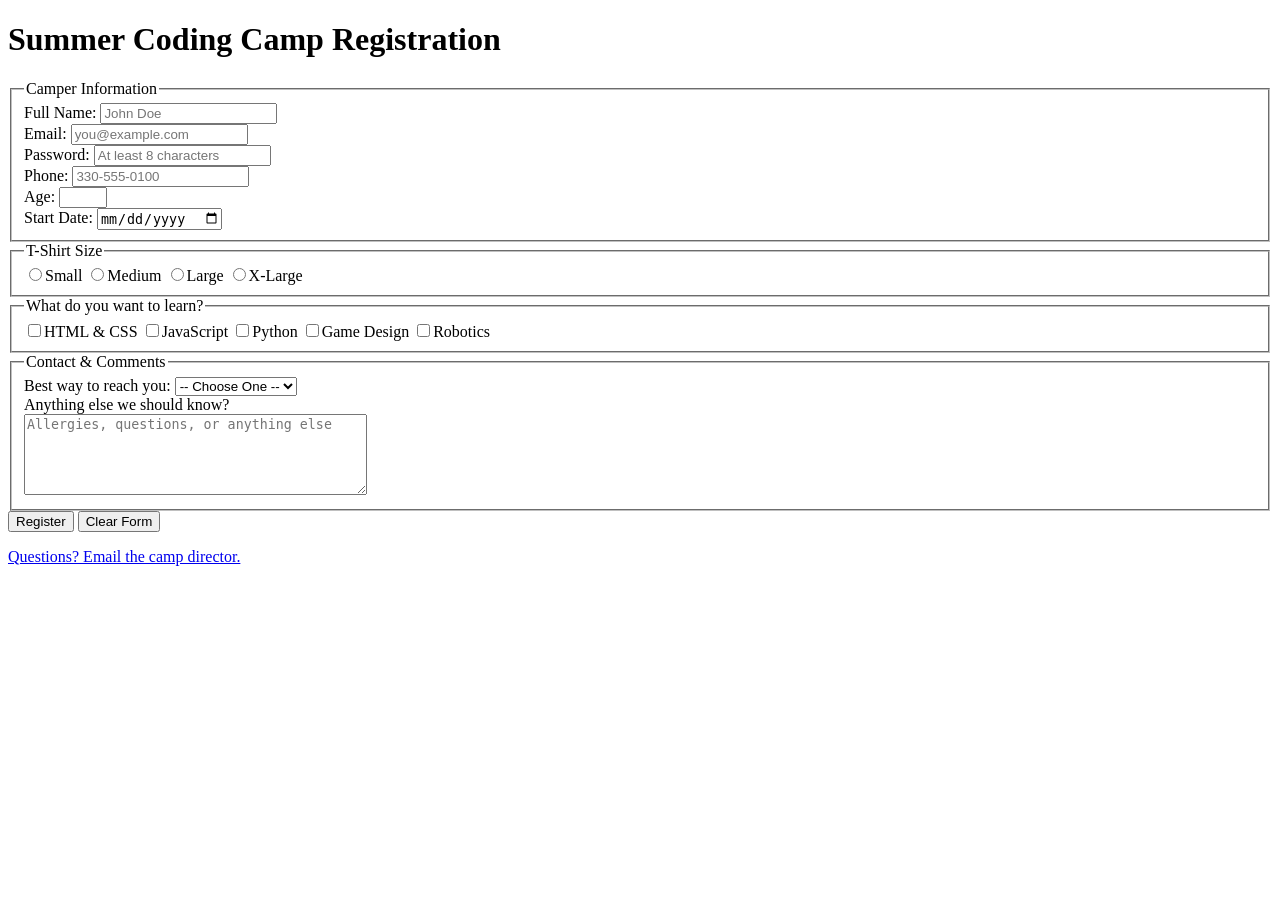
==== html08_htmlForms/html08_Task.html @ 06f7b2cd "Complete html08 Walkthrough & DIY" ====
<!DOCTYPE html>
<html lang="en">
<head>
  <meta charset="UTF-8">
  <meta name="viewport" content="width=device-width, initial-scale=1.0">
  <title>Coding Camp Registration Task</title>

  <!--
    html08 Practice Task: Coding Camp Registration Form

    Part 1 (HTML): build the form in the <body> by following TODO 1 - TODO 9.
    Part 2 (CSS):  style it in the <style> block below by following TODO 10 - TODO 20.
    Part 3 (Test): follow TODO 21 at the bottom of the page.

    Use the walkthrough (html08_Walkthrough.md) if you get stuck.
    Save this file in your html08 folder and push it with GitHub Desktop when done.
  -->

  <style>
    /* ================= PART 2: CSS ================= */

    /* TODO 10: Style the body
       - font-family: Arial, sans-serif
       - max-width: 600px
       - margin: 0 auto (centers the page)
       - padding: 20px
       - background-color: #f5f5f5
    */
    /* YOUR CODE HERE */

    /* TODO 11: Style the h1
       - color: #333
       - text-align: center
    */
    /* YOUR CODE HERE */

    /* TODO 12: Style the form (make it a white card)
       - background-color: white
       - padding: 25px
       - border-radius: 8px
       - box-shadow: 0 2px 8px rgba(0, 0, 0, 0.1)
    */
    /* YOUR CODE HERE */

    /* TODO 13: Style fieldset
       - border: 1px solid #ddd
       - border-radius: 5px
       - padding: 15px
       - margin: 15px 0
       - background-color: #fafafa
    */
    /* YOUR CODE HERE */

    /* TODO 14: Style legend
       - font-weight: bold
       - font-size: 1.1rem
       - color: #333
       - padding: 0 8px
    */
    /* YOUR CODE HERE */

    /* TODO 15: Style label (each label on its own line, above its box)
       - display: block
       - margin-top: 10px
       - margin-bottom: 5px
       - font-weight: bold
       - color: #333
    */
    /* YOUR CODE HERE */

    /* TODO 16: Make the radio and checkbox labels plain
       - Select the class .choice
       - font-weight: normal
    */
    /* YOUR CODE HERE */

    /* TODO 17: Style the text-style boxes, the dropdown, and the textarea.
       Use this selector list (NOT radio or checkbox):
         input[type="text"], input[type="email"], input[type="password"],
         input[type="tel"], input[type="number"], input[type="date"],
         select, textarea
       - width: 100%
       - padding: 10px
       - border: 1px solid #ccc
       - border-radius: 4px
       - font-size: 1rem
       - font-family: inherit
       - box-sizing: border-box
    */
    /* YOUR CODE HERE */

    /* TODO 18: Style the :focus state
       Selector list: input:focus, select:focus, textarea:focus
       - outline: none
       - border-color: #007bff
       - box-shadow: 0 0 5px rgba(0, 123, 255, 0.4)
    */
    /* YOUR CODE HERE */

    /* TODO 19: Style the buttons
       a) .button-group
          - text-align: center
          - margin-top: 20px
       b) button
          - padding: 12px 20px
          - margin: 5px
          - border: none
          - border-radius: 4px
          - font-size: 1rem
          - font-weight: bold
          - cursor: pointer
          - background-color: #007bff
          - color: white
          - transition: background-color 0.3s ease
       c) button:hover
          - background-color: #0056b3
       d) button[type="reset"]
          - background-color: #6c757d
       e) button[type="reset"]:hover
          - background-color: #545b62
    */
    /* YOUR CODE HERE */

    /* TODO 20: Add a media query for small screens
       @media (max-width: 600px)
         button:
           - display: block
           - width: 100%
           - margin: 10px 0
    */
    /* YOUR CODE HERE */
  </style>
</head>
<body>

  <h1>Summer Coding Camp Registration</h1>

  <!-- ================= PART 1: HTML ================= -->

  <!-- TODO 1: Start the form
       - id="camp-form"
       - action="#"   (we have no server yet, so "#" sends it back to this page)
       - method="get" (so you can see the answers in the address bar)
       Everything in TODO 2 - TODO 8 goes INSIDE this form.
  -->
  <!-- YOUR CODE HERE -->
   <form id="camp-form" action="#" method="get">

    <!-- TODO 2: Make a fieldset with the legend "Camper Information".
         Inside it, add a label + input for each row below.
         Every label's for must match its input's id.
         Every input needs a name (use the same word as the id).

         Label text       type       id / name    other attributes
         -----------      --------   ----------   -------------------------------------
         Full Name:       text       fullName     placeholder="First and last name" required
         Email Address:   email      email        placeholder="you@example.com" required
         Password:        password   password     placeholder="At least 8 characters" minlength="8" required
         Phone:           tel        phone        placeholder="330-555-0100"
         Age:             number     age          min="13" max="18"
         Start Date:      date       startDate    required
    -->
    <!-- YOUR CODE HERE -->
    <fieldset>
        <legend>Camper Information</legend>
        <label for="fullName">Full Name:</label>
        <input type="text" id="fullName" name="fullName" placeholder="John Doe" required>
        <br>
        <label for="email">Email:</label>
        <input type="email" id="email" name="email" placeholder="you@example.com" required>
        <br>
        <label for="password">Password:</label>
        <input type="password" id="password" name="password" placeholder="At least 8 characters" minlength="8" required>
        <br>
        <label for="phone">Phone:</label>
        <input type="tel" id="phone" name="phone" placeholder="330-555-0100">
        <br>
        <label for="age">Age:</label>
        <input type="number" id="age" name="age" min="13" max="18">
        <br>
        <label for="startDate">Start Date:</label>
        <input type="date" id="startDate" name="startDate" required>
    </fieldset>

    <!-- TODO 3: Make a fieldset with the legend "T-Shirt Size".
         Add 4 radio buttons. Put each <input> INSIDE its <label>,
         and give each label class="choice".
         - All 4 use name="shirtSize"
         - Values and label text: small (Small), medium (Medium),
           large (Large), xlarge (X-Large)
         - Put required on the first radio button
    -->
    <!-- YOUR CODE HERE -->
    <fieldset>
        <legend>T-Shirt Size</legend>
        <label><input type="radio" name="shirtSize" value="small" required>Small</label>
        <label><input type="radio" name="shirtSize" value="medium" required>Medium</label>
        <label><input type="radio" name="shirtSize" value="large" required>Large</label>
        <label><input type="radio" name="shirtSize" value="xlarge" required>X-Large</label>
    </fieldset>

    <!-- TODO 4: Make a fieldset with the legend "What do you want to learn?".
         Add 5 checkboxes. Put each <input> INSIDE its <label>,
         and give each label class="choice".
         - All 5 use name="topics"
         - Values and label text: html (HTML and CSS), javascript (JavaScript),
           python (Python), games (Game Design), robots (Robotics)
    -->
    <!-- YOUR CODE HERE -->
    <fieldset>
        <legend>What do you want to learn?</legend>
        <label><input type="checkbox" class="choice" name="topics" value="html" required>HTML & CSS</label>
        <label><input type="checkbox" class="choice" name="topics" value="js" required>JavaScript</label>
        <label><input type="checkbox" class="choice" name="topics" value="py" required>Python</label>
        <label><input type="checkbox" class="choice" name="topics" value="games" required>Game Design</label>
        <label><input type="checkbox" class="choice" name="topics" value="robots" required>Robotics</label>
    </fieldset>

    <!-- TODO 5: Make a fieldset with the legend "Contact and Comments".
         a) A label "Best way to reach you:" and a select with id="contact" and name="contact".
            Options (value / text):
              ""     / -- Choose one --
              email  / Email
              phone  / Phone call
              text   / Text message
              mail   / Postal mail
            Put required on the select.
         b) A label "Anything else we should know?" and a textarea with
            id="comments", name="comments", rows="5", cols="40",
            maxlength="500", placeholder="Allergies, questions, or anything else"
    -->
    <!-- YOUR CODE HERE -->
    <fieldset>
        <legend>Contact & Comments</legend>
        <label for="grade">Best way to reach you:</label>
        <select id="contact" name="contact" required>
            <option value="">-- Choose One --</option>
            <option value="email">Email</option>
            <option value="phone">Phone Call</option>
            <option value="text">Text Message</option>
            <option value="mail">Postal Mail</option>
        </select>
        <br>
        <label for="comments">Anything else we should know?</label><br>
        <textarea id="comments" name="comments" rows="5" cols="40" placeholder="Allergies, questions, or anything else"></textarea>
    </fieldset>

    <!-- TODO 6: After the last fieldset, add a div with class="button-group".
         Inside it put:
         - a submit button with the text "Register"
         - a reset button with the text "Clear Form"
    -->
    <!-- YOUR CODE HERE -->
     <div class="button-group">
        <button type="submit">Register</button>
        <button type="reset">Clear Form</button>
    </div>

    <!-- TODO 7: Tab order.
         The link below has tabindex="1", so the Tab key jumps to it FIRST,
         before any form box. Press Tab from the top of the page to see it.
         Remove tabindex="1" so the link is reached in normal order.
         (Keep the link. Just delete the tabindex attribute.)
    -->
    <p><a href="mailto:camp@example.com">Questions? Email the camp director.</a></p>

  <!-- TODO 8: Close the form -->
  <!-- YOUR CODE HERE -->
   </form>

  <!-- TODO 9: Answer these in the comment below (one line each).
       a) What does the name attribute do?
       b) Why do all 4 radio buttons share one name?
       c) What is the difference between method="get" and method="post"?
       d) Why do we use action="#" right now?
       e) Why should a form with a password never use method="get"?

       a) Provide a label for screenreaders
       b) So that they can be selected dependent on one another instead of independently
       c) Get puts everything in the URL like a search, while post sends it straight to the database
       d) We have no actual database for the data to be fed to
       e) the get method is NOT encrypted.
  -->

  <!-- ================= PART 3: TEST ================= -->
  <!-- TODO 21: Test your form and fix anything that does not work.
       [ ] Click each label: the cursor or check goes to the right control
       [ ] Click Register with the form empty: the browser stops you
       [ ] Type an email with no @ sign: the browser stops you
       [ ] Type a 5-letter password: the browser stops you
       [ ] Only one T-shirt size can be picked; many topics can be checked
       [ ] Fill it in, click Register, and find your answers in the address bar
       [ ] Clear Form empties everything
       [ ] Tab goes top to bottom and you can always see which box you're in
       [ ] Phone width (Developer Tools > device toolbar): the buttons go full width
       [ ] The page passes https://validator.w3.org/
  -->

</body>
</html>
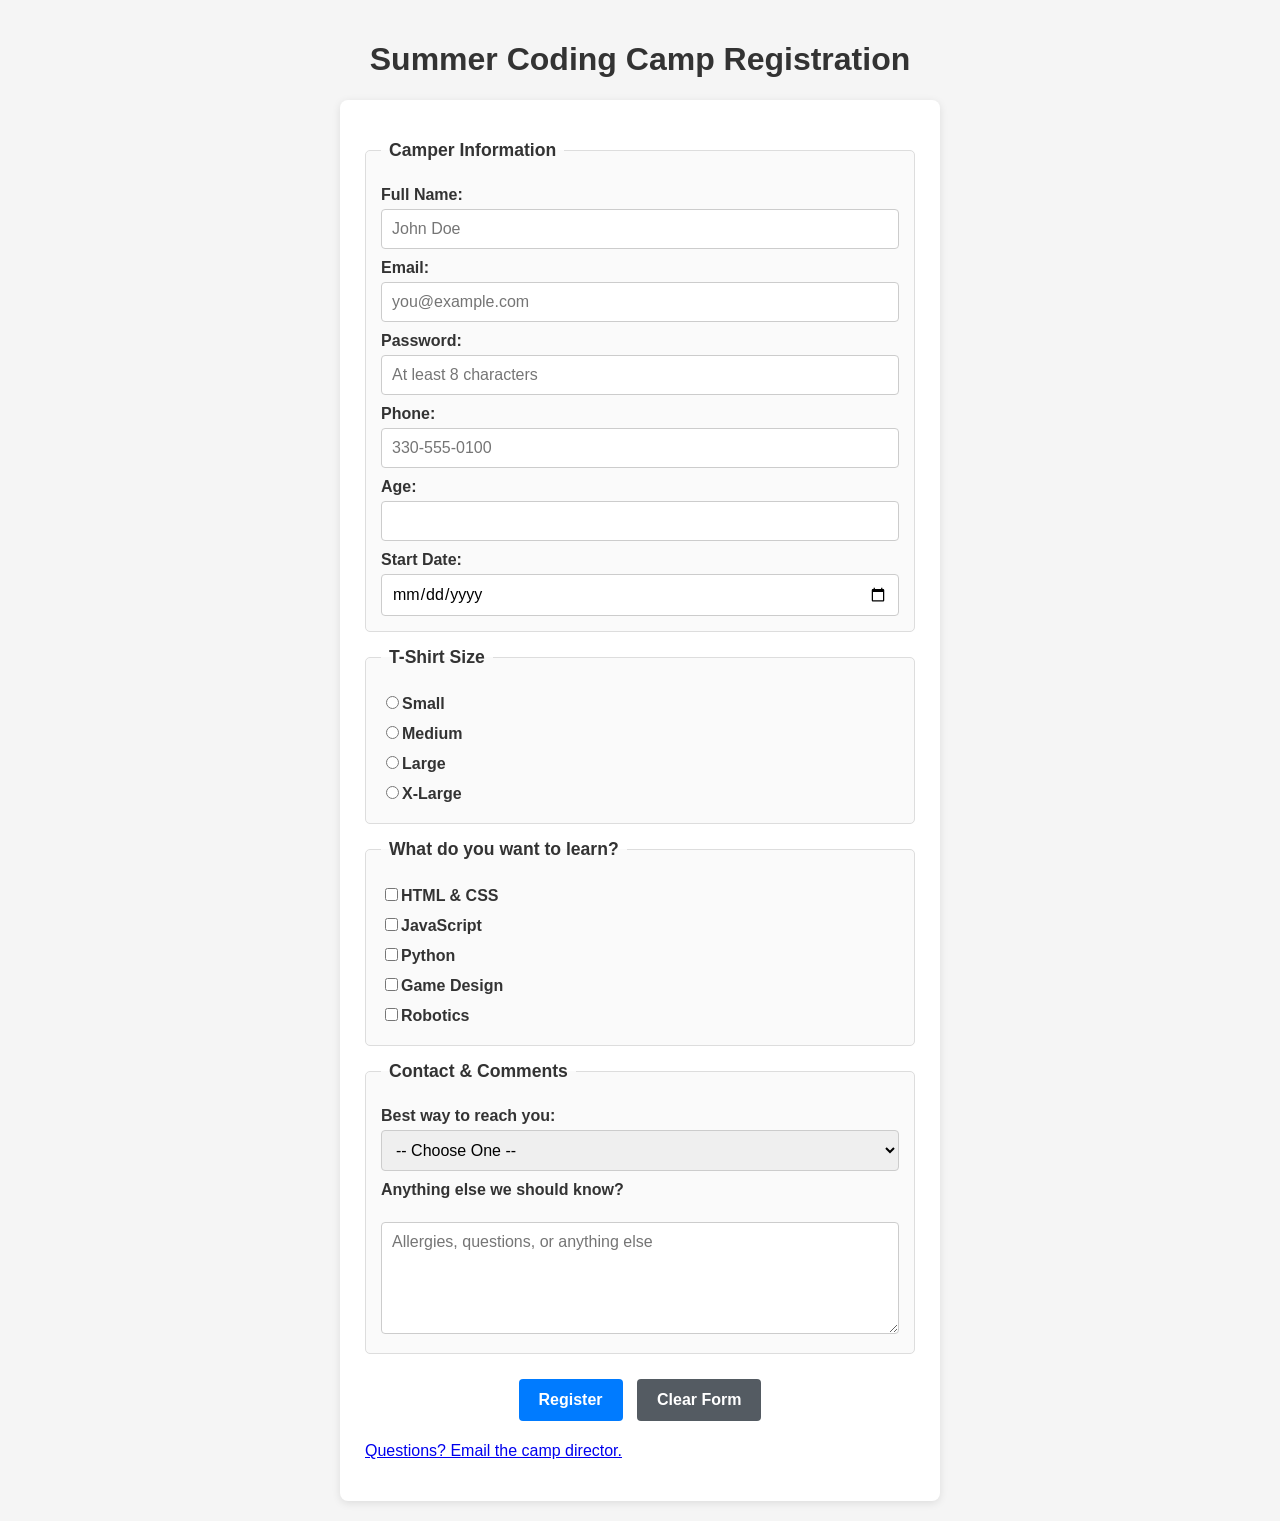
==== commit eb9babc2: "Complete html08 Task" ====
--- a/html08_htmlForms/html08_Task.html
+++ b/html08_htmlForms/html08_Task.html
@@ -27,12 +27,23 @@
        - background-color: #f5f5f5
     */
     /* YOUR CODE HERE */
+    body {
+      font-family: Arial, sans-serif;
+      max-width: 600px;
+      margin: 0 auto;
+      padding: 20px;
+      background-color: #f5f5f5;
+    }
 
     /* TODO 11: Style the h1
        - color: #333
        - text-align: center
     */
     /* YOUR CODE HERE */
+    h1 {
+      color: #333;
+      text-align: center;
+    }
 
     /* TODO 12: Style the form (make it a white card)
        - background-color: white
@@ -41,6 +52,12 @@
        - box-shadow: 0 2px 8px rgba(0, 0, 0, 0.1)
     */
     /* YOUR CODE HERE */
+    form {
+      background-color: white;
+      padding: 25px;
+      border-radius: 8px;
+      box-shadow: 0 2px 8px rgba(0, 0, 0, 0.1);
+    }
 
     /* TODO 13: Style fieldset
        - border: 1px solid #ddd
@@ -50,6 +67,13 @@
        - background-color: #fafafa
     */
     /* YOUR CODE HERE */
+    fieldset {
+      border: 1px solid #ddd;
+      border-radius: 5px;
+      padding: 15px;
+      margin: 15px 0;
+      background-color: #fafafa;
+    }
 
     /* TODO 14: Style legend
        - font-weight: bold
@@ -58,6 +82,12 @@
        - padding: 0 8px
     */
     /* YOUR CODE HERE */
+    legend {
+      font-weight: bold;
+      font-size: 1.1rem;
+      color: #333;
+      padding: 0 8px;
+    }
 
     /* TODO 15: Style label (each label on its own line, above its box)
        - display: block
@@ -67,12 +97,22 @@
        - color: #333
     */
     /* YOUR CODE HERE */
+    label {
+      display: block;
+      margin-top: 10px;
+      margin-bottom: 5px;
+      font-weight: bold;
+      color: #333;
+    }
 
     /* TODO 16: Make the radio and checkbox labels plain
        - Select the class .choice
        - font-weight: normal
     */
     /* YOUR CODE HERE */
+    .choice {
+      font-weight: normal;
+    }
 
     /* TODO 17: Style the text-style boxes, the dropdown, and the textarea.
        Use this selector list (NOT radio or checkbox):
@@ -88,6 +128,18 @@
        - box-sizing: border-box
     */
     /* YOUR CODE HERE */
+    input[type="text"], input[type="email"], input[type="password"],
+    input[type="tel"], input[type="number"], input[type="date"],
+    select, textarea {
+      width: 100%;
+      padding: 10px;
+      border: 1px solid #ccc;
+      border-radius: 4px;
+      font-size: 1rem;
+      font-family: 1rem;
+      font-family: inherit;
+      box-sizing: border-box;
+    }
 
     /* TODO 18: Style the :focus state
        Selector list: input:focus, select:focus, textarea:focus
@@ -96,6 +148,11 @@
        - box-shadow: 0 0 5px rgba(0, 123, 255, 0.4)
     */
     /* YOUR CODE HERE */
+    input:focus, select:focus, textarea:focus {
+      outline: none;
+      border-color: #007bff;
+      box-shadow: rgba(0, 123, 255, 0.4);
+    }
 
     /* TODO 19: Style the buttons
        a) .button-group
@@ -120,6 +177,35 @@
           - background-color: #545b62
     */
     /* YOUR CODE HERE */
+    .button-group {
+      text-align: center;
+      margin-top: 20px;
+    }
+
+    button {
+      padding: 12px 20px;
+      margin: 5px;
+      border: none;
+      border-radius: 4px;
+      font-size: 1rem;
+      font-weight: bold;
+      cursor: pointer;
+      background-color: #007bff;
+      color: white;
+      transition-duration: background-color 0.3s ease;
+    }
+
+    button:hover {
+      background-color: #0056b3;
+    }
+
+    button[type="reset"] {
+      background-color: #6c757d;
+    }
+
+    button[type="reset"] {
+      background-color: #545b62;
+    }
 
     /* TODO 20: Add a media query for small screens
        @media (max-width: 600px)
@@ -129,6 +215,13 @@
            - margin: 10px 0
     */
     /* YOUR CODE HERE */
+    @media (max-width: 600px) {
+      button {
+         display: block;
+         width: 100%;
+         margin: 10px 0;
+      }
+    }
   </style>
 </head>
 <body>
